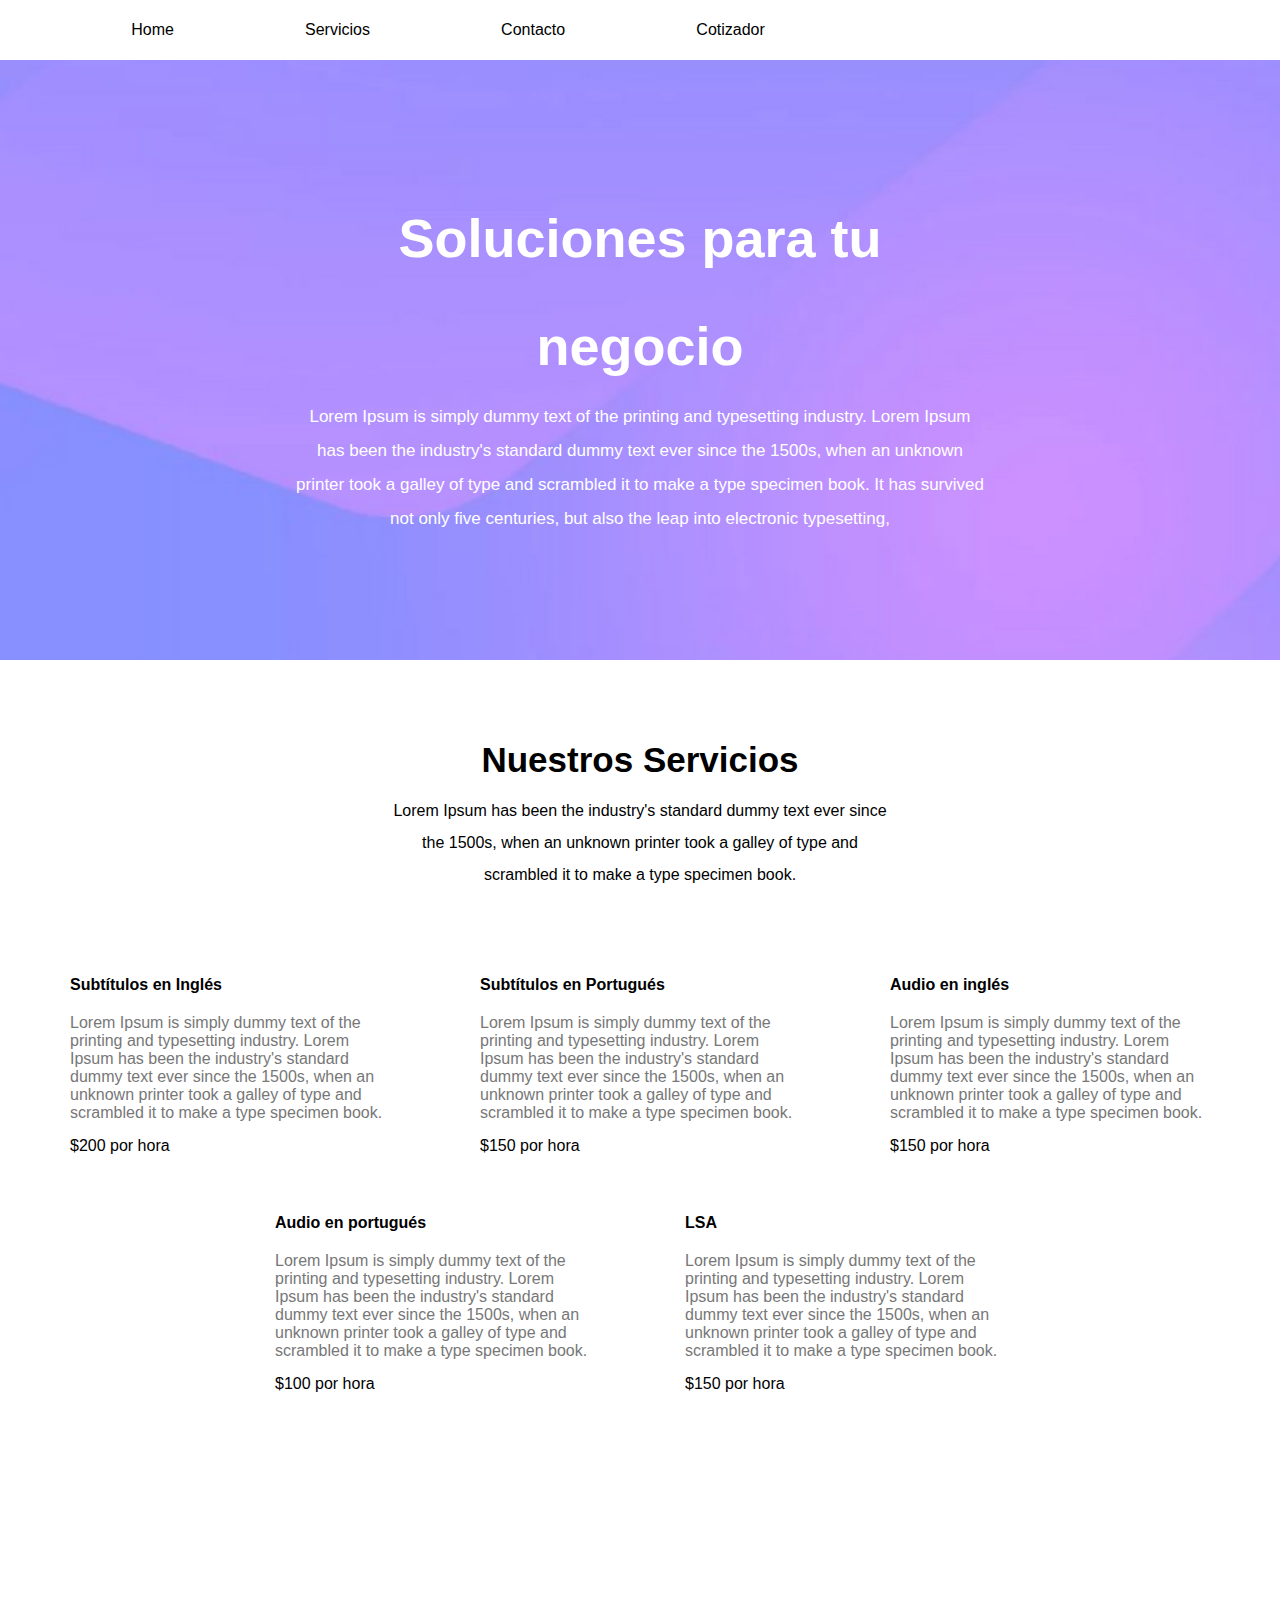
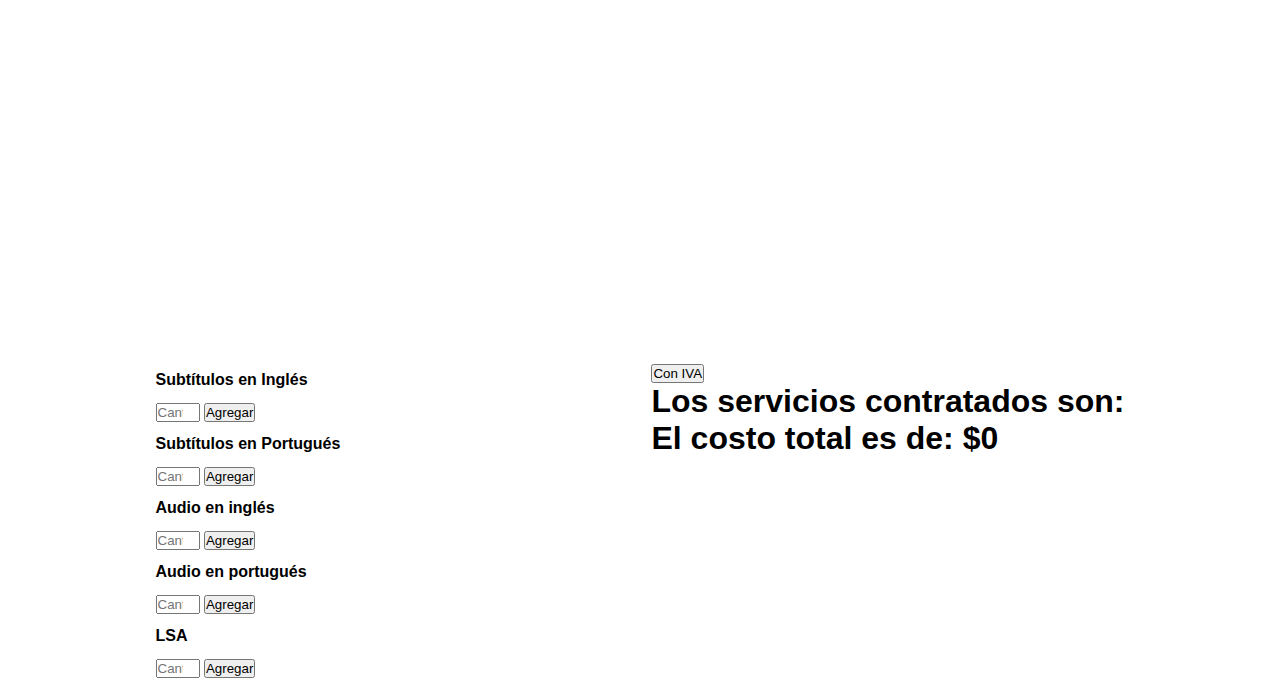
==== index.html @ 6cbd147d "agrego proyecto" ====
<!DOCTYPE html>
<html lang="en">
  <head>
    <meta charset="UTF-8" />
    <meta http-equiv="X-UA-Compatible" content="IE=edge" />
    <meta name="viewport" content="width=device-width, initial-scale=1.0" />
    <link type="text/css" rel="stylesheet" href="./styles/main.css" />
    <title>Cotizador de servicios</title>
  </head>
  <body>
    <header>
      <ul class="nav-header">
        <li class="list-item">Home</li>
        <li class="list-item">Servicios</li>
        <li class="list-item">Contacto</li>
        <li class="list-item">Cotizador</li>
      </ul>
    </header>
    <main id="main">
      <div id="container-main">
        <h1 class="title-main">Soluciones para tu negocio</h1>
        <p>
          Lorem Ipsum is simply dummy text of the printing and typesetting
          industry. Lorem Ipsum has been the industry's standard dummy text ever
          since the 1500s, when an unknown printer took a galley of type and
          scrambled it to make a type specimen book. It has survived not only
          five centuries, but also the leap into electronic typesetting,
        </p>
      </div>
    </main>

    <section id="services">
      <div class="info-services">
        <h2>Nuestros Servicios</h2>
        <p>
          Lorem Ipsum has been the industry's standard dummy text ever since the
          1500s, when an unknown printer took a galley of type and scrambled it
          to make a type specimen book.
        </p>
      </div>
      <div class="container-services">
        <article class="card-service">
          <h4>Subtítulos en Inglés</h4>
          <p>
            Lorem Ipsum is simply dummy text of the printing and typesetting
            industry. Lorem Ipsum has been the industry's standard dummy text
            ever since the 1500s, when an unknown printer took a galley of type
            and scrambled it to make a type specimen book.
          </p>
          <span>$200 por hora</span>
        </article>
        <article class="card-service">
          <h4>Subtítulos en Portugués</h4>
          <p>
            Lorem Ipsum is simply dummy text of the printing and typesetting
            industry. Lorem Ipsum has been the industry's standard dummy text
            ever since the 1500s, when an unknown printer took a galley of type
            and scrambled it to make a type specimen book.
          </p>
          <span>$150 por hora</span>
        </article>
        <article class="card-service">
          <h4>Audio en inglés</h4>
          <p>
            Lorem Ipsum is simply dummy text of the printing and typesetting
            industry. Lorem Ipsum has been the industry's standard dummy text
            ever since the 1500s, when an unknown printer took a galley of type
            and scrambled it to make a type specimen book.
          </p>
          <span>$150 por hora</span>
        </article>
        <article class="card-service">
          <h4>Audio en portugués</h4>
          <p>
            Lorem Ipsum is simply dummy text of the printing and typesetting
            industry. Lorem Ipsum has been the industry's standard dummy text
            ever since the 1500s, when an unknown printer took a galley of type
            and scrambled it to make a type specimen book.
          </p>
          <span>$100 por hora</span>
        </article>
        <article class="card-service">
          <h4>LSA</h4>
          <p>
            Lorem Ipsum is simply dummy text of the printing and typesetting
            industry. Lorem Ipsum has been the industry's standard dummy text
            ever since the 1500s, when an unknown printer took a galley of type
            and scrambled it to make a type specimen book.
          </p>
          <span>$150 por hora</span>
        </article>
      </div>
    </section>
    <section class="section-img"></section>
    <section id="prices">
      <div class="container-prices">
        <article class="service">
          <h4>Subtítulos en Inglés</h4>
          <input
            type="number"
            placeholder="Cantidad de horas"
            min="1"
            max="4"
          />
          <button class="add-carrito" id="1">Agregar</button>
        </article>
        <article class="service">
          <h4>Subtítulos en Portugués</h4>
          <input
            type="number"
            placeholder="Cantidad de horas"
            min="1"
            max="4"
          />
          <button class="add-carrito" id="2">Agregar</button>
        </article>
        <article class="service">
          <h4>Audio en inglés</h4>
          <input
            type="number"
            placeholder="Cantidad de horas"
            min="1"
            max="4"
          />
          <button class="add-carrito" id="3">Agregar</button>
        </article>
        <article class="service">
          <h4>Audio en portugués</h4>
          <input
            type="number"
            placeholder="Cantidad de horas"
            min="1"
            max="4"
          />
          <button class="add-carrito" id="4">Agregar</button>
        </article>
        <article class="service">
          <h4>LSA</h4>
          <input
            type="number"
            placeholder="Cantidad de horas"
            min="1"
            max="4"
          />
          <button class="add-carrito" id="5">Agregar</button>
        </article>
      </div>
      <div id="container-carrito">
        <button class="btn-iva">Con IVA</button>

        <div class="carrito">
          <h1>Los servicios contratados son:</h1>
          <div id="container-total"><h1>El costo total es de: $0</h1></div>
        </div>
      </div>
    </section>

    <section id="container-form">
      <form id="form"></form>
    </section>
    <footer id="footer"></footer>
    <script src="./js/main.js"></script>
  </body>
</html>
---- styles/main.css ----
* {
  margin: 0;
  padding: 0;
  font-family: "Poppins", sans-serif; }

li {
  list-style: none; }

header {
  width: 100%;
  height: 60px; }
  header .nav-header {
    display: flex;
    flex-direction: row;
    justify-content: space-evenly;
    width: 70%;
    height: 100%;
    align-items: center; }

#main {
  background-image: url("../img/fondo.jpg");
  background-attachment: fixed;
  background-position: center center;
  background-size: cover;
  width: 100%;
  height: 600px;
  display: flex;
  align-items: center; }
  #main #container-main {
    width: 54%;
    line-height: 2;
    color: white;
    font-size: 17px;
    margin: 0 auto;
    text-align: center; }
    #main #container-main .title-main {
      font-size: 54px; }

#services {
  margin-bottom: 82px; }
  #services .info-services {
    text-align: center;
    width: 40%;
    margin: 65px auto;
    line-height: 2; }
    #services .info-services h2 {
      font-size: 35px; }
  #services .container-services {
    display: flex;
    flex-wrap: wrap;
    justify-content: center; }
    #services .container-services .card-service {
      margin: 0 45px;
      width: 25%;
      height: 238px; }
      #services .container-services .card-service h4 {
        padding: 20px 0; }
      #services .container-services .card-service p {
        color: #777;
        padding-bottom: 15px; }

.section-img {
  background-image: url("../img/computer.jpg");
  background-attachment: fixed;
  background-position: center center;
  background-size: cover;
  width: 100%;
  height: 450px; }

#prices {
  display: flex;
  width: 100%;
  justify-content: space-around; }
  #prices .container-prices {
    line-height: 2; }

/*# sourceMappingURL=main.css.map */
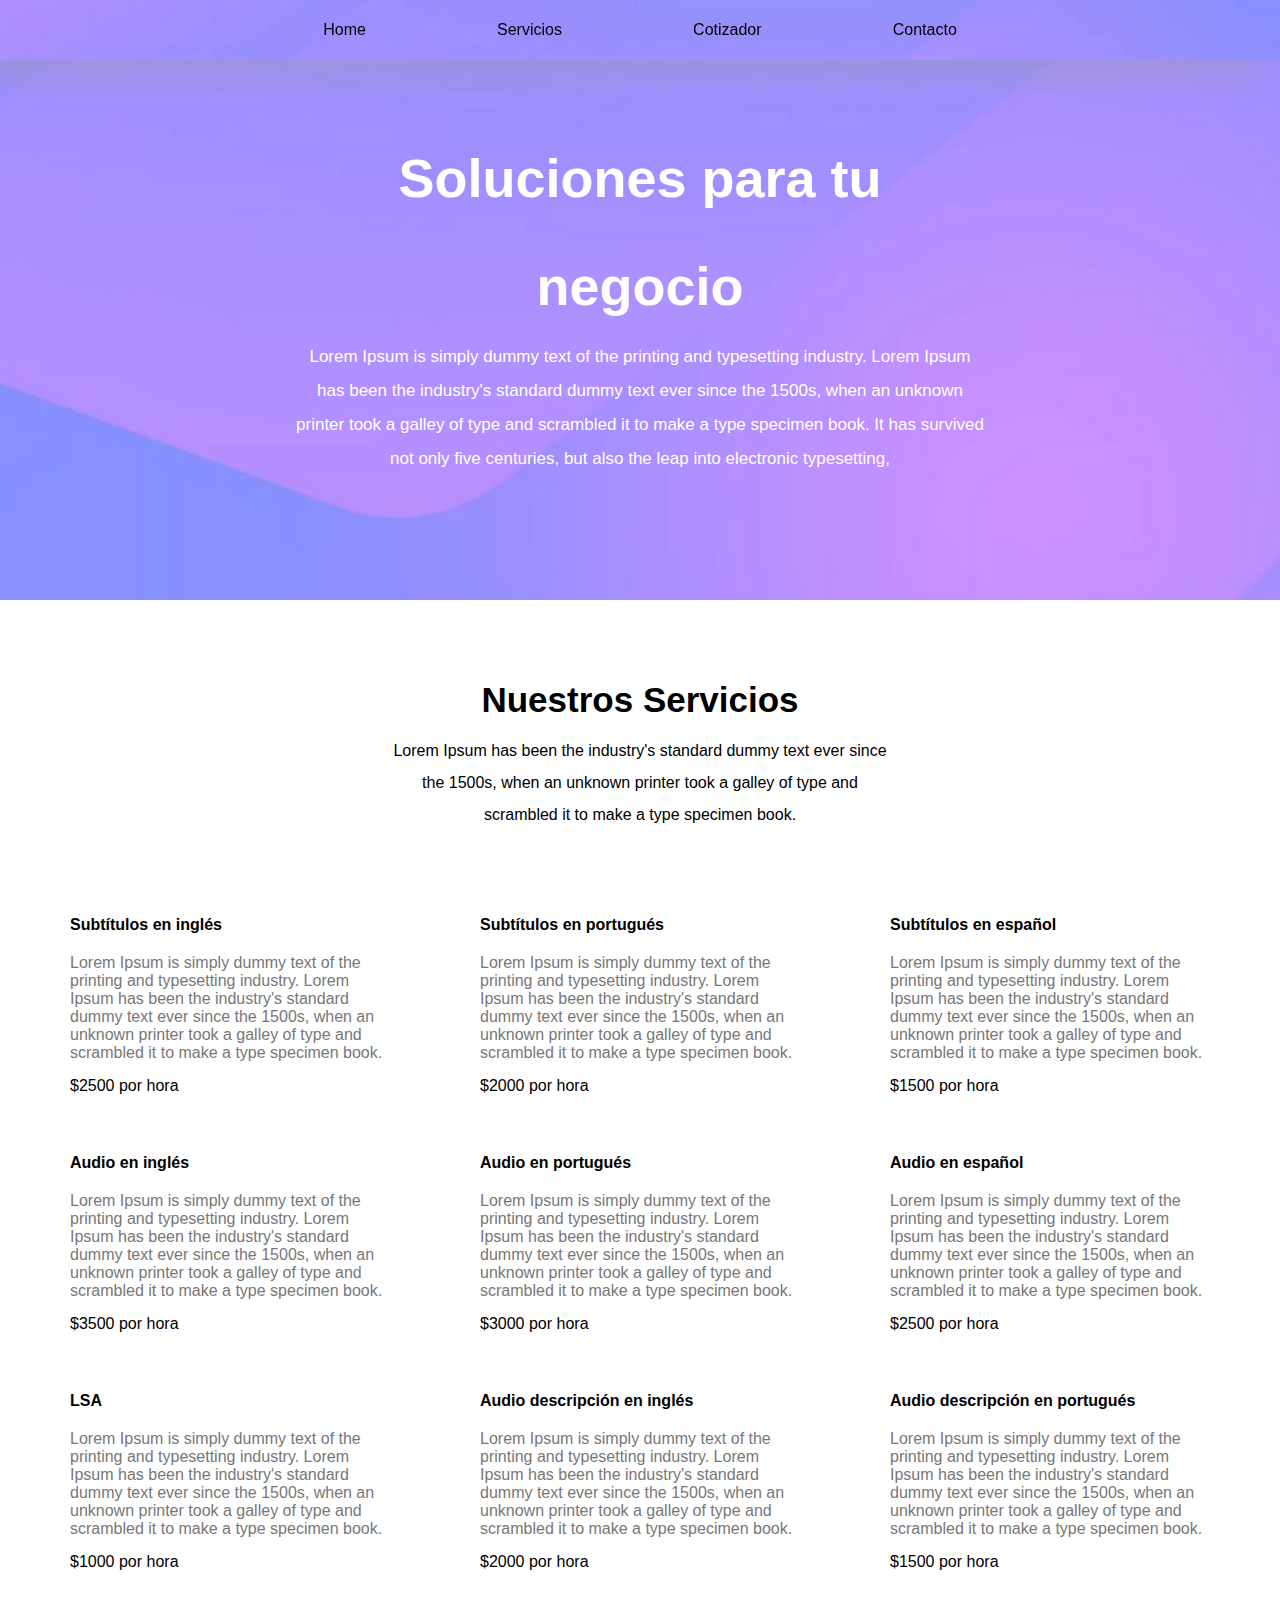
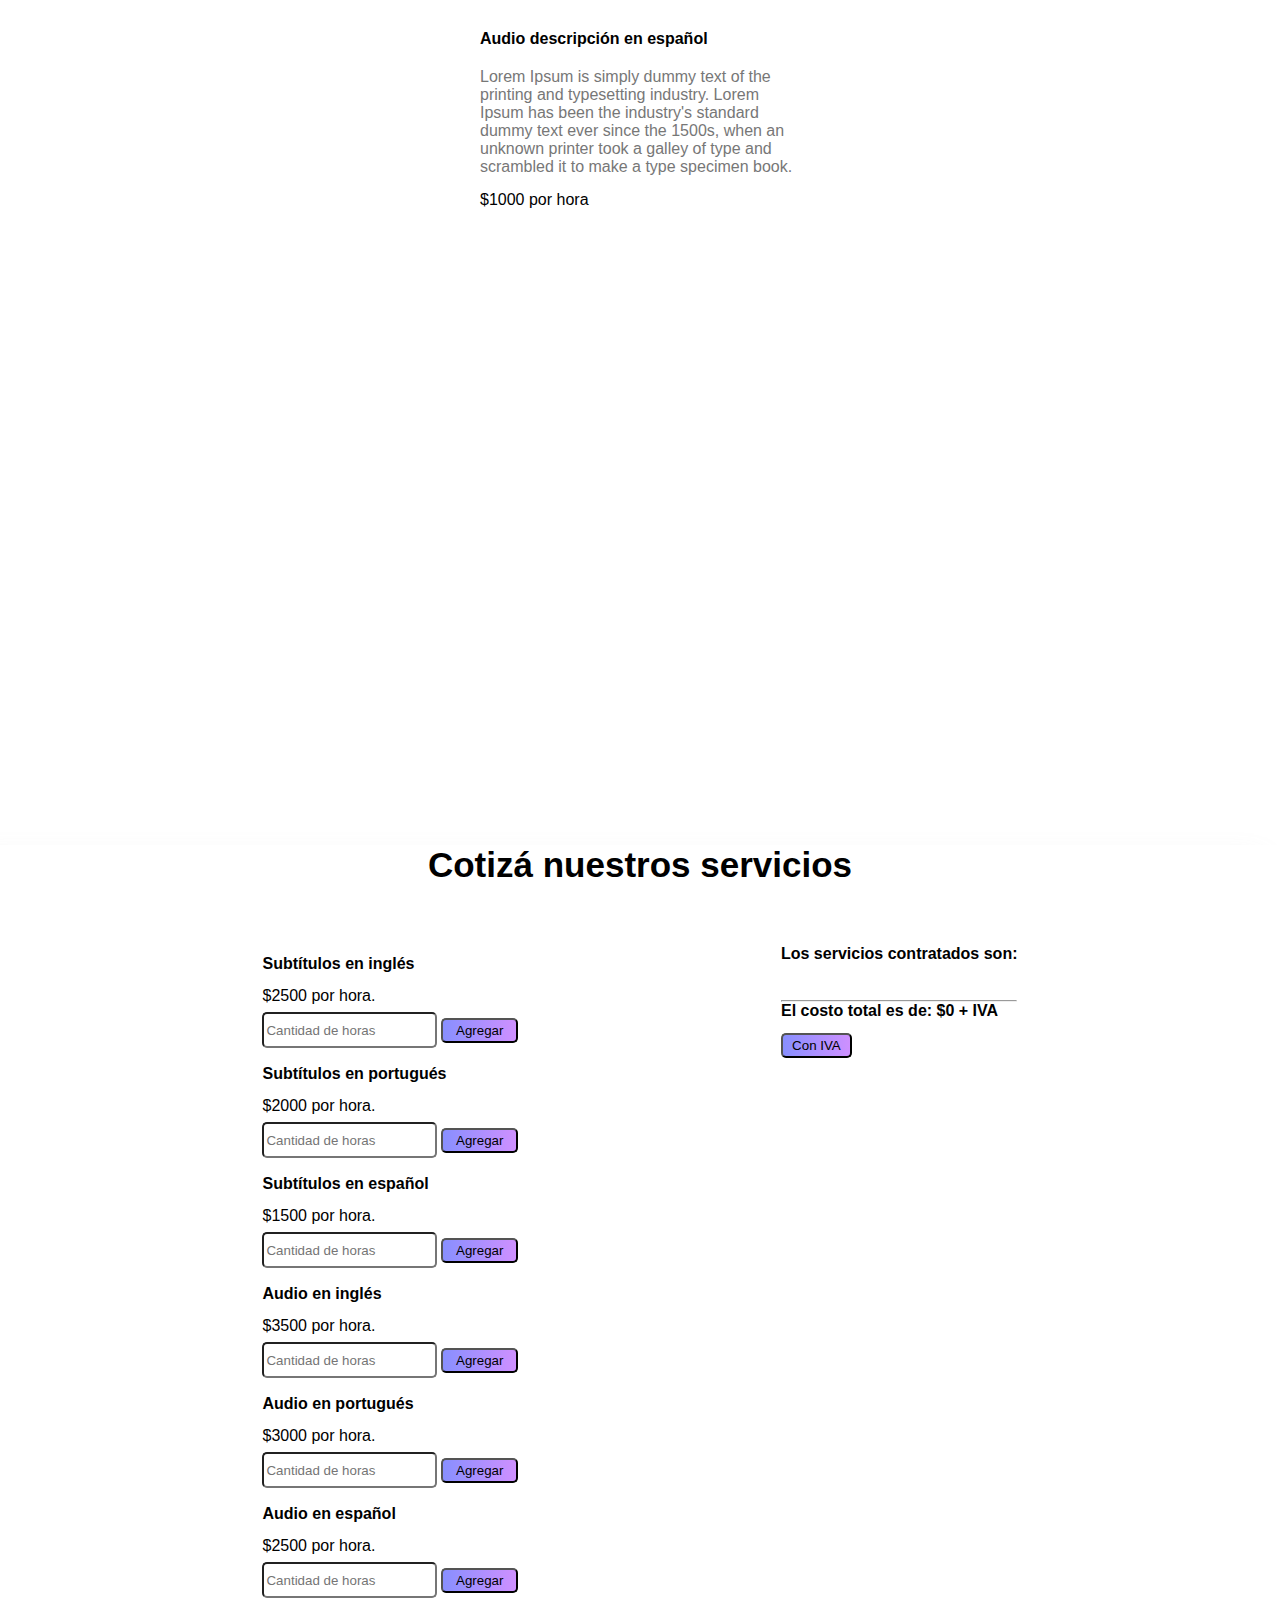
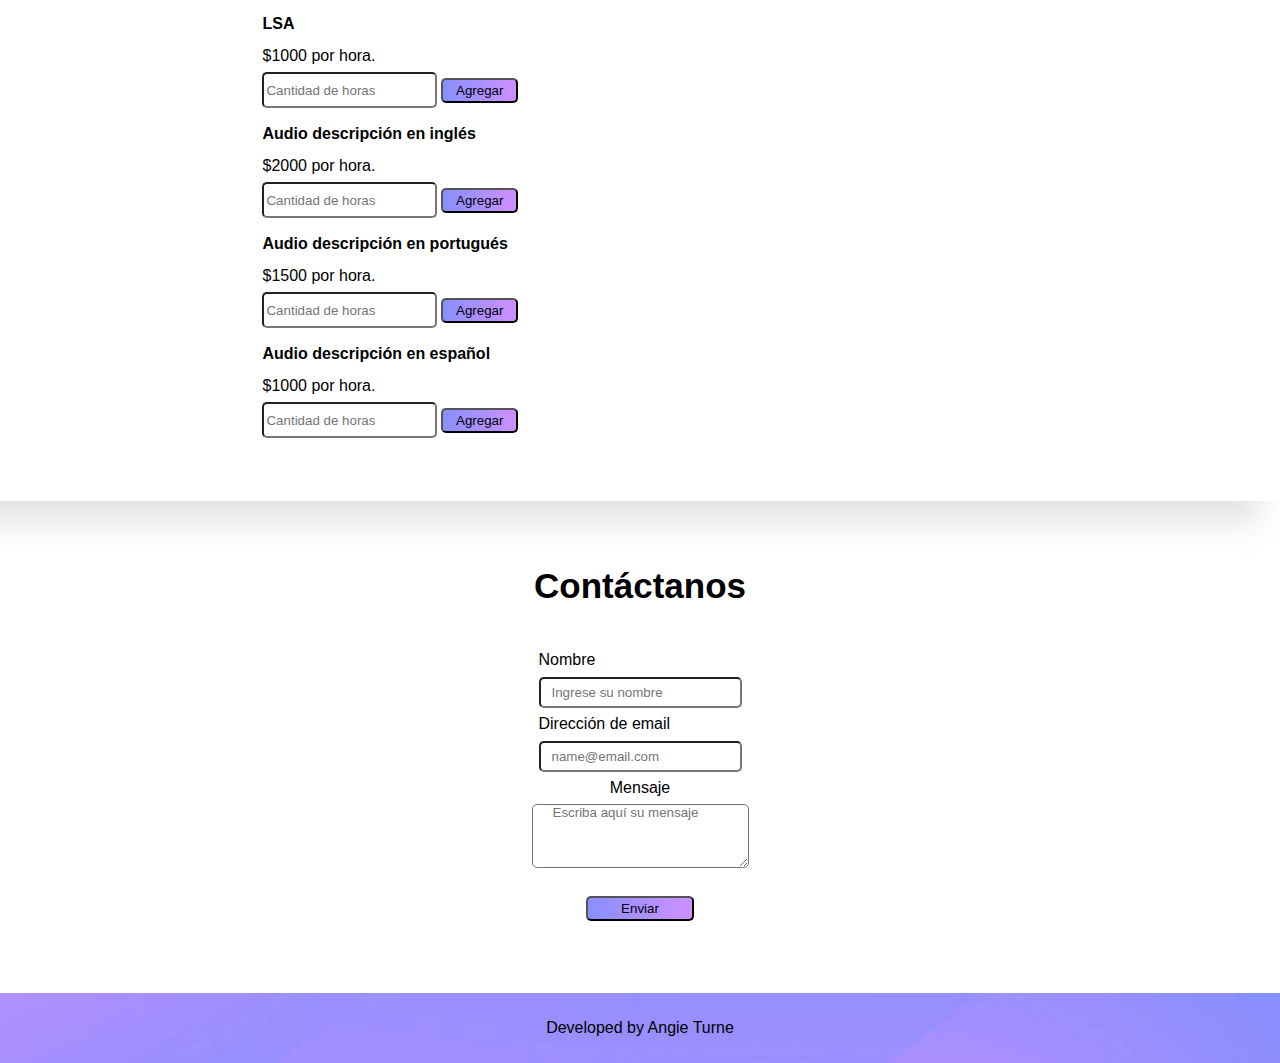
==== commit 058bb6d3: "incorporo jquery" ====
--- a/index.html
+++ b/index.html
@@ -5,17 +5,38 @@
     <meta http-equiv="X-UA-Compatible" content="IE=edge" />
     <meta name="viewport" content="width=device-width, initial-scale=1.0" />
     <link type="text/css" rel="stylesheet" href="./styles/main.css" />
+    <link
+      rel="stylesheet"
+      href="https://use.fontawesome.com/releases/v5.8.1/css/all.css"
+      integrity="sha384-50oBUHEmvpQ+1lW4y57PTFmhCaXp0ML5d60M1M7uH2+nqUivzIebhndOJK28anvf"
+      crossorigin="anonymous"
+    />
+    <link
+      rel="stylesheet"
+      href="https://use.fontawesome.com/releases/v5.8.1/css/all.css"
+      integrity="sha384-50oBUHEmvpQ+1lW4y57PTFmhCaXp0ML5d60M1M7uH2+nqUivzIebhndOJK28anvf"
+      crossorigin="anonymous"
+    />
     <title>Cotizador de servicios</title>
   </head>
   <body>
     <header>
       <ul class="nav-header">
-        <li class="list-item">Home</li>
-        <li class="list-item">Servicios</li>
-        <li class="list-item">Contacto</li>
-        <li class="list-item">Cotizador</li>
+        <li class="list-item">
+          <a href="#home">Home</a>
+        </li>
+        <li class="list-item">
+          <a href="#servicios">Servicios</a>
+        </li>
+        <li class="list-item">
+          <a href="#cotizador">Cotizador</a>
+        </li>
+        <li class="list-item">
+          <a href="#contacto">Contacto</a>
+        </li>
       </ul>
     </header>
+    <a name="home"></a>
     <main id="main">
       <div id="container-main">
         <h1 class="title-main">Soluciones para tu negocio</h1>
@@ -28,7 +49,7 @@
         </p>
       </div>
     </main>
-
+    <a name="servicios"></a>
     <section id="services">
       <div class="info-services">
         <h2>Nuestros Servicios</h2>
@@ -38,127 +59,78 @@
           to make a type specimen book.
         </p>
       </div>
-      <div class="container-services">
-        <article class="card-service">
-          <h4>Subtítulos en Inglés</h4>
-          <p>
-            Lorem Ipsum is simply dummy text of the printing and typesetting
-            industry. Lorem Ipsum has been the industry's standard dummy text
-            ever since the 1500s, when an unknown printer took a galley of type
-            and scrambled it to make a type specimen book.
-          </p>
-          <span>$200 por hora</span>
-        </article>
-        <article class="card-service">
-          <h4>Subtítulos en Portugués</h4>
-          <p>
-            Lorem Ipsum is simply dummy text of the printing and typesetting
-            industry. Lorem Ipsum has been the industry's standard dummy text
-            ever since the 1500s, when an unknown printer took a galley of type
-            and scrambled it to make a type specimen book.
-          </p>
-          <span>$150 por hora</span>
-        </article>
-        <article class="card-service">
-          <h4>Audio en inglés</h4>
-          <p>
-            Lorem Ipsum is simply dummy text of the printing and typesetting
-            industry. Lorem Ipsum has been the industry's standard dummy text
-            ever since the 1500s, when an unknown printer took a galley of type
-            and scrambled it to make a type specimen book.
-          </p>
-          <span>$150 por hora</span>
-        </article>
-        <article class="card-service">
-          <h4>Audio en portugués</h4>
-          <p>
-            Lorem Ipsum is simply dummy text of the printing and typesetting
-            industry. Lorem Ipsum has been the industry's standard dummy text
-            ever since the 1500s, when an unknown printer took a galley of type
-            and scrambled it to make a type specimen book.
-          </p>
-          <span>$100 por hora</span>
-        </article>
-        <article class="card-service">
-          <h4>LSA</h4>
-          <p>
-            Lorem Ipsum is simply dummy text of the printing and typesetting
-            industry. Lorem Ipsum has been the industry's standard dummy text
-            ever since the 1500s, when an unknown printer took a galley of type
-            and scrambled it to make a type specimen book.
-          </p>
-          <span>$150 por hora</span>
-        </article>
-      </div>
+      <div class="container-services"></div>
     </section>
     <section class="section-img"></section>
+
+    <a name="cotizador"></a>
     <section id="prices">
+      <h2>Cotizá nuestros servicios</h2>
       <div class="container-prices">
-        <article class="service">
-          <h4>Subtítulos en Inglés</h4>
-          <input
-            type="number"
-            placeholder="Cantidad de horas"
-            min="1"
-            max="4"
-          />
-          <button class="add-carrito" id="1">Agregar</button>
-        </article>
-        <article class="service">
-          <h4>Subtítulos en Portugués</h4>
-          <input
-            type="number"
-            placeholder="Cantidad de horas"
-            min="1"
-            max="4"
-          />
-          <button class="add-carrito" id="2">Agregar</button>
-        </article>
-        <article class="service">
-          <h4>Audio en inglés</h4>
-          <input
-            type="number"
-            placeholder="Cantidad de horas"
-            min="1"
-            max="4"
-          />
-          <button class="add-carrito" id="3">Agregar</button>
-        </article>
-        <article class="service">
-          <h4>Audio en portugués</h4>
-          <input
-            type="number"
-            placeholder="Cantidad de horas"
-            min="1"
-            max="4"
-          />
-          <button class="add-carrito" id="4">Agregar</button>
-        </article>
-        <article class="service">
-          <h4>LSA</h4>
-          <input
-            type="number"
-            placeholder="Cantidad de horas"
-            min="1"
-            max="4"
-          />
-          <button class="add-carrito" id="5">Agregar</button>
-        </article>
-      </div>
-      <div id="container-carrito">
-        <button class="btn-iva">Con IVA</button>
-
-        <div class="carrito">
-          <h1>Los servicios contratados son:</h1>
-          <div id="container-total"><h1>El costo total es de: $0</h1></div>
+        <div class="container-services-add"></div>
+        <div id="container-carrito">
+          <div class="carrito">
+            <h4>Los servicios contratados son:</h4>
+          </div>
+          <div id="container-total">
+            <hr />
+            <h4>El costo total es de: $0 + IVA</h4>
+          </div>
+          <button class="btn-iva">Con IVA</button>
         </div>
       </div>
     </section>
 
+    <a name="contacto"></a>
     <section id="container-form">
-      <form id="form"></form>
+      <h2>Contáctanos</h2>
+      <form id="form">
+        <div className="form-complete">
+          <label for="name">Nombre</label>
+          <div className="name">
+            <input
+              type="text"
+              id="name"
+              name="username"
+              placeholder="Ingrese su nombre"
+              minlength="5"
+              required
+            />
+          </div>
+          <label for="email">Dirección de email</label>
+          <div className="email">
+            <input
+              type="email"
+              id="email"
+              name="email"
+              placeholder="name@email.com"
+              required
+            />
+          </div>
+        </div>
+
+        <legend for="message">Mensaje</legend>
+        <textarea
+          name="message"
+          id="message"
+          cols=""
+          rows=""
+          placeholder="Escriba aquí su mensaje"
+          required
+        ></textarea>
+        <button id="form-button" type="submit">Enviar</button>
+      </form>
     </section>
-    <footer id="footer"></footer>
+    <footer id="footer">
+      <p>
+        Developed by
+        <a target="blank" href="https://github.com/angieTu"> Angie Turne </a>
+      </p>
+    </footer>
+    <script src="https://code.jquery.com/jquery-3.5.1.min.js"></script>
+    <script src="./js/servicio.js"></script>
+    <script src="./js/globales.js"></script>
     <script src="./js/main.js"></script>
+    <script src="./js/funciones.js"></script>
   </body>
 </html>
--- a/styles/main.css
+++ b/styles/main.css
@@ -3,19 +3,48 @@
   padding: 0;
   font-family: "Poppins", sans-serif; }
 
+html {
+  scroll-behavior: smooth; }
+
 li {
   list-style: none; }
+  li:hover {
+    cursor: pointer; }
+
+a {
+  text-decoration: none;
+  color: #000000; }
+
+button {
+  background-image: -webkit-linear-gradient(0deg, #888fff 0%, #ce90ff 100%);
+  width: 30%;
+  height: 25px;
+  border-radius: 5px;
+  cursor: pointer; }
 
 header {
   width: 100%;
-  height: 60px; }
+  height: 60px;
+  position: fixed;
+  background-image: url("../img/fondo.jpg");
+  box-shadow: -21.213px 21.213px 30px 0px rgba(158, 158, 158, 0.3); }
   header .nav-header {
     display: flex;
     flex-direction: row;
     justify-content: space-evenly;
+    height: 100%;
+    align-items: center;
     width: 70%;
-    height: 100%;
-    align-items: center; }
+    margin: 0 auto; }
+    header .nav-header .list-item {
+      transition: all 0.3s ease 0s; }
+      header .nav-header .list-item:hover {
+        text-decoration: underline;
+        color: #ffffff; }
+
+h2 {
+  font-size: 35px;
+  text-align: center; }
 
 #main {
   background-image: url("../img/fondo.jpg");
@@ -43,8 +72,6 @@
     width: 40%;
     margin: 65px auto;
     line-height: 2; }
-    #services .info-services h2 {
-      font-size: 35px; }
   #services .container-services {
     display: flex;
     flex-wrap: wrap;
@@ -53,11 +80,18 @@
       margin: 0 45px;
       width: 25%;
       height: 238px; }
+      #services .container-services .card-service:hover h4 {
+        color: #988fff; }
+      #services .container-services .card-service:hover span {
+        color: #988fff; }
       #services .container-services .card-service h4 {
-        padding: 20px 0; }
+        padding: 20px 0;
+        transition: all 0.3s ease 0s; }
       #services .container-services .card-service p {
         color: #777;
         padding-bottom: 15px; }
+      #services .container-services .card-service span {
+        transition: all 0.3s ease 0s; }
 
 .section-img {
   background-image: url("../img/computer.jpg");
@@ -70,8 +104,62 @@
 #prices {
   display: flex;
   width: 100%;
-  justify-content: space-around; }
+  justify-content: space-around;
+  flex-direction: column;
+  margin: 65px auto;
+  box-shadow: -21.213px 21.213px 30px 0px rgba(158, 158, 158, 0.3); }
   #prices .container-prices {
-    line-height: 2; }
+    display: flex;
+    margin: 53px auto;
+    width: 100%;
+    justify-content: space-evenly; }
+    #prices .container-prices .container-services-add {
+      line-height: 2;
+      width: 20%; }
+      #prices .container-prices .container-services-add .service {
+        margin: 10px 0; }
+        #prices .container-prices .container-services-add .service input {
+          width: 65%;
+          height: 28px;
+          border-radius: 5px;
+          padding: 2px; }
+    #prices .container-prices #container-carrito .carrito {
+      line-height: 2; }
+      #prices .container-prices #container-carrito .carrito .service-carrito .fa-trash-alt:hover {
+        cursor: pointer;
+        color: #888fff; }
+    #prices .container-prices #container-carrito #container-total {
+      margin-top: 30px; }
+    #prices .container-prices #container-carrito .btn-iva {
+      margin-top: 13px; }
+
+#container-form {
+  height: 427px; }
+  #container-form #form {
+    display: flex;
+    flex-direction: column;
+    padding: 38px 104px;
+    line-height: 2;
+    align-items: center; }
+    #container-form #form input,
+    #container-form #form textarea {
+      height: 27px;
+      padding: 0 11px;
+      border-radius: 5px; }
+    #container-form #form textarea {
+      padding: 0 20px;
+      height: 62px;
+      margin-bottom: 28px; }
+    #container-form #form button {
+      width: 10%; }
+
+#footer {
+  background-image: url("../img/fondo.jpg");
+  height: 70px;
+  align-items: center;
+  display: flex;
+  justify-content: center; }
+  #footer a:hover {
+    color: #ffffff; }
 
 /*# sourceMappingURL=main.css.map */
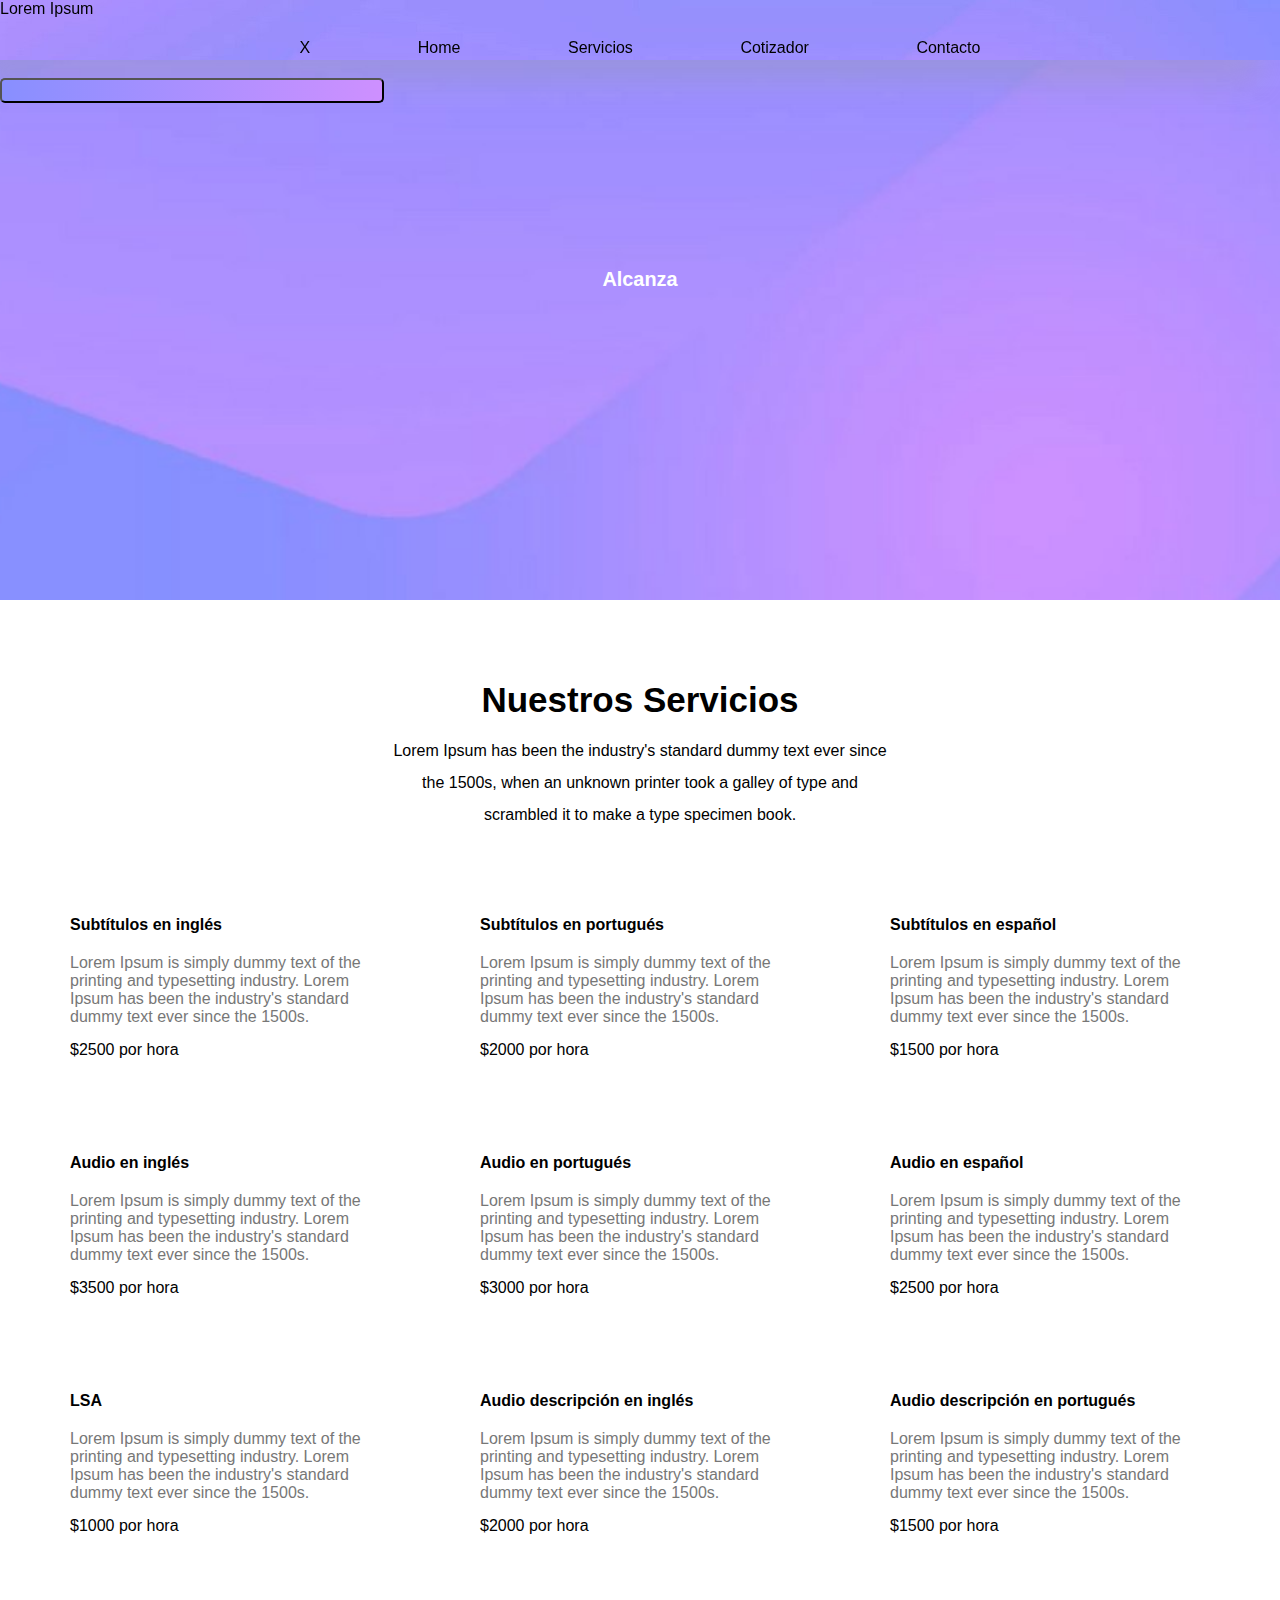
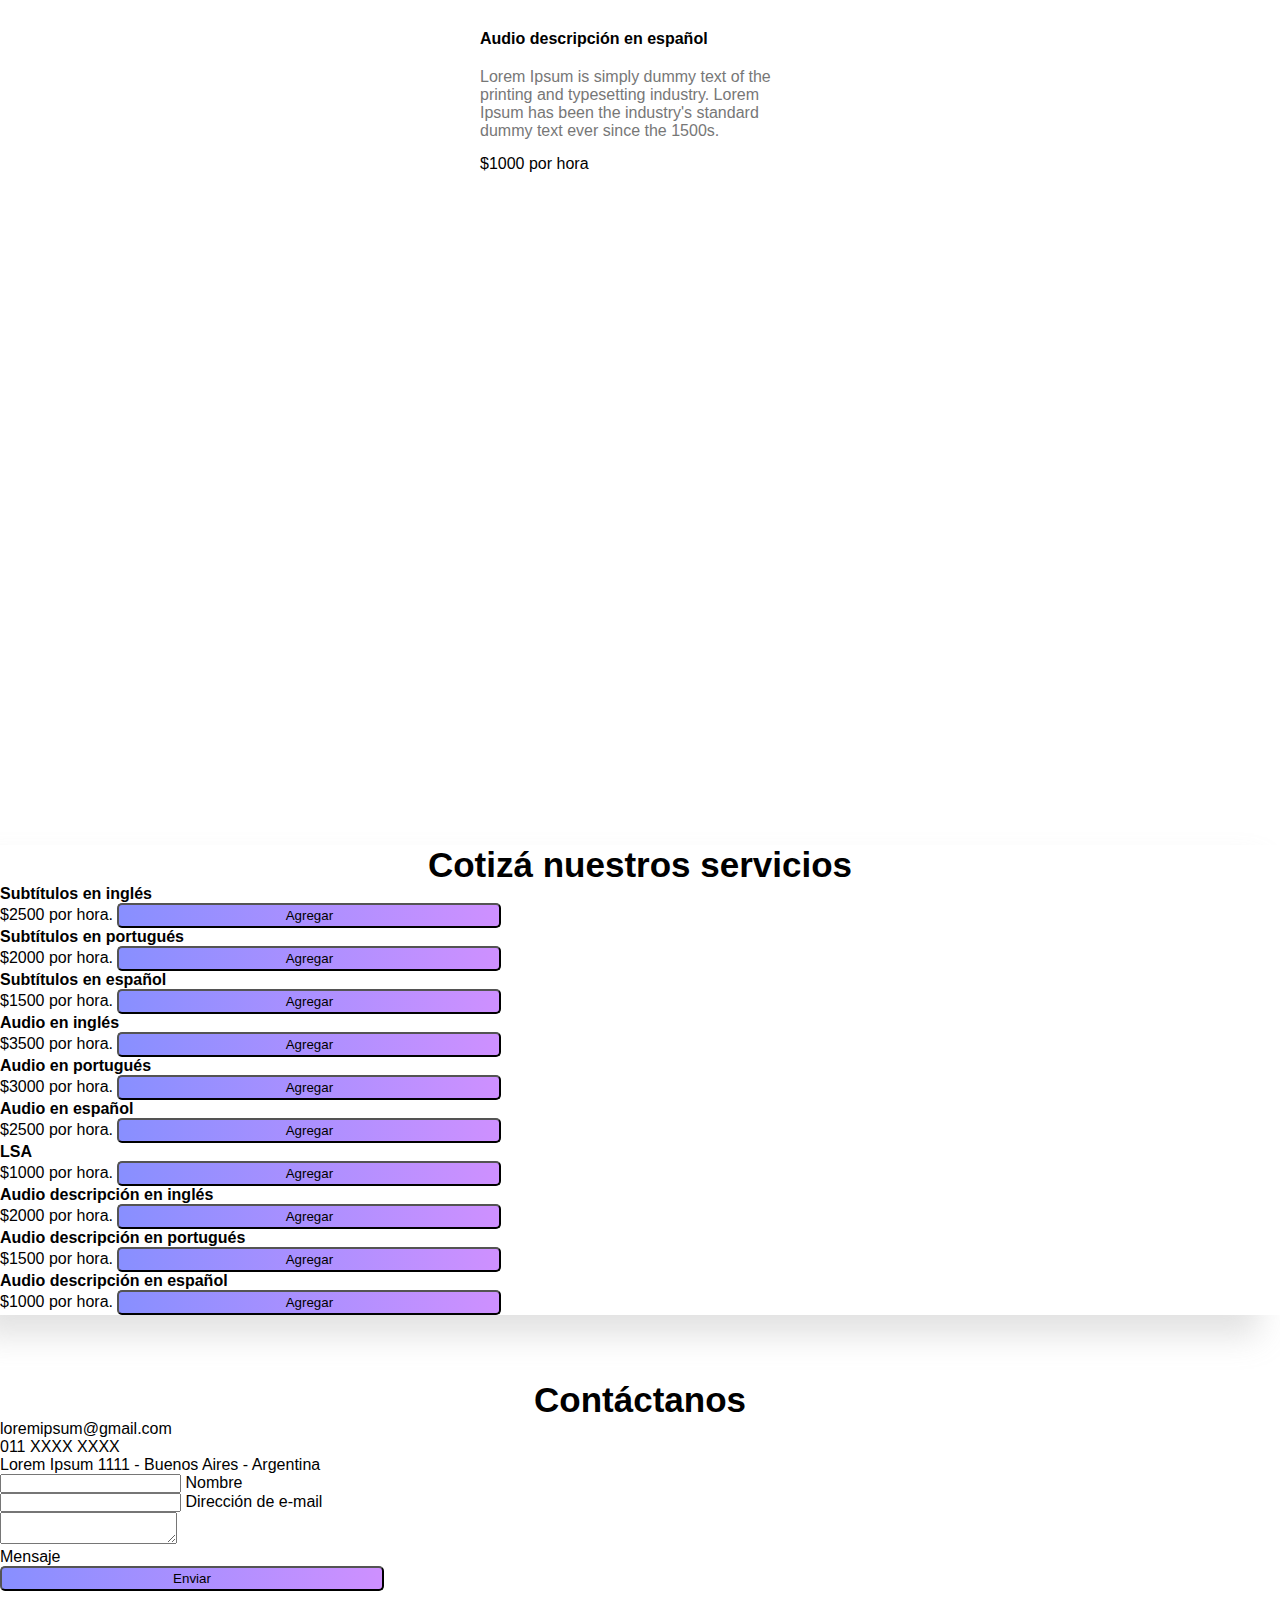
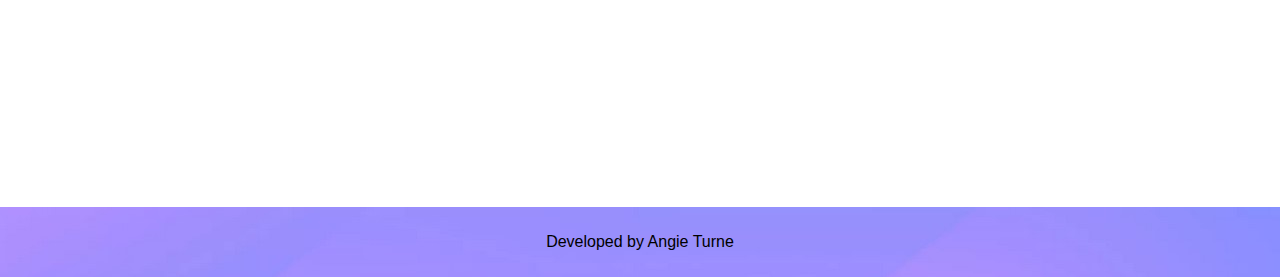
==== commit 01aa20e7: "first commit" ====
--- a/index.html
+++ b/index.html
@@ -21,7 +21,18 @@
   </head>
   <body>
     <header>
+      <div class="nav-responsive"><i class="fas fa-align-left"></i></div>
+      <div class="logo">
+        <a href="#">
+          <span></span>
+          <span></span>
+          <span></span>
+          <span></span>
+          Lorem Ipsum
+        </a>
+      </div>
       <ul class="nav-header">
+        <a class="close-nav"> X</a>
         <li class="list-item">
           <a href="#home">Home</a>
         </li>
@@ -35,22 +46,32 @@
           <a href="#contacto">Contacto</a>
         </li>
       </ul>
+      <div>
+        <button id="show-carrito">
+          <i class="fas fa-shopping-cart"></i>
+        </button>
+        <div id="container-carrito">
+          <div id="carrito">
+            <div class="carrito"></div>
+            <div id="container-total"></div>
+            <div class="btns-carrito"></div>
+          </div>
+        </div>
+      </div>
     </header>
     <a name="home"></a>
     <main id="main">
+      <section class="img-main"></section>
       <div id="container-main">
-        <h1 class="title-main">Soluciones para tu negocio</h1>
-        <p>
-          Lorem Ipsum is simply dummy text of the printing and typesetting
-          industry. Lorem Ipsum has been the industry's standard dummy text ever
-          since the 1500s, when an unknown printer took a galley of type and
-          scrambled it to make a type specimen book. It has survived not only
-          five centuries, but also the leap into electronic typesetting,
-        </p>
+        <h3>Alcanza</h3>
+        <h3 id="target"></h3>
+        <!-- <h1 id="title-main">Soluciones para tu negocio</h1>
+        <p id="escribeTexto"></p> -->
       </div>
     </main>
     <a name="servicios"></a>
     <section id="services">
+      <div class="skewed"></div>
       <div class="info-services">
         <h2>Nuestros Servicios</h2>
         <p>
@@ -66,60 +87,57 @@
     <a name="cotizador"></a>
     <section id="prices">
       <h2>Cotizá nuestros servicios</h2>
-      <div class="container-prices">
-        <div class="container-services-add"></div>
-        <div id="container-carrito">
-          <div class="carrito">
-            <h4>Los servicios contratados son:</h4>
-          </div>
-          <div id="container-total">
-            <hr />
-            <h4>El costo total es de: $0 + IVA</h4>
-          </div>
-          <button class="btn-iva">Con IVA</button>
-        </div>
-      </div>
+      <div class="container-services-add"></div>
     </section>
 
     <a name="contacto"></a>
     <section id="container-form">
       <h2>Contáctanos</h2>
-      <form id="form">
-        <div className="form-complete">
-          <label for="name">Nombre</label>
-          <div className="name">
-            <input
-              type="text"
-              id="name"
-              name="username"
-              placeholder="Ingrese su nombre"
-              minlength="5"
-              required
-            />
+      <div class="container">
+        <div class="form-datos">
+          <div class="icon-container">
+            <div class="icon"><i class="fas fa-envelope"></i></div>
+            <span>loremipsum@gmail.com</span>
           </div>
-          <label for="email">Dirección de email</label>
-          <div className="email">
-            <input
-              type="email"
-              id="email"
-              name="email"
-              placeholder="name@email.com"
-              required
-            />
+          <div class="icon-container">
+            <div class="icon"><i class="fas fa-phone"></i></div>
+            <span>011 XXXX XXXX</span>
+          </div>
+          <div class="icon-container">
+            <div class="icon"><i class="fas fa-home"></i></div>
+            <span>Lorem Ipsum 1111 - Buenos Aires - Argentina</span>
           </div>
         </div>
-
-        <legend for="message">Mensaje</legend>
-        <textarea
-          name="message"
-          id="message"
-          cols=""
-          rows=""
-          placeholder="Escriba aquí su mensaje"
-          required
-        ></textarea>
-        <button id="form-button" type="submit">Enviar</button>
-      </form>
+        <div class="login-box">
+          <form>
+            <div class="user-box">
+              <input
+                type="text"
+                id="name"
+                name="username"
+                minlength="5"
+                required
+              />
+              <label>Nombre</label>
+            </div>
+            <div class="user-box">
+              <input type="email" id="email" name="email" required />
+              <label>Dirección de e-mail</label>
+            </div>
+            <div class="user-box">
+              <textarea
+                name="message"
+                id="message"
+                cols=""
+                rows=""
+                required
+              ></textarea>
+              <legend for="message">Mensaje</legend>
+            </div>
+            <button id="form-button" type="button"><span>Enviar</span></button>
+          </form>
+        </div>
+      </div>
     </section>
     <footer id="footer">
       <p>
